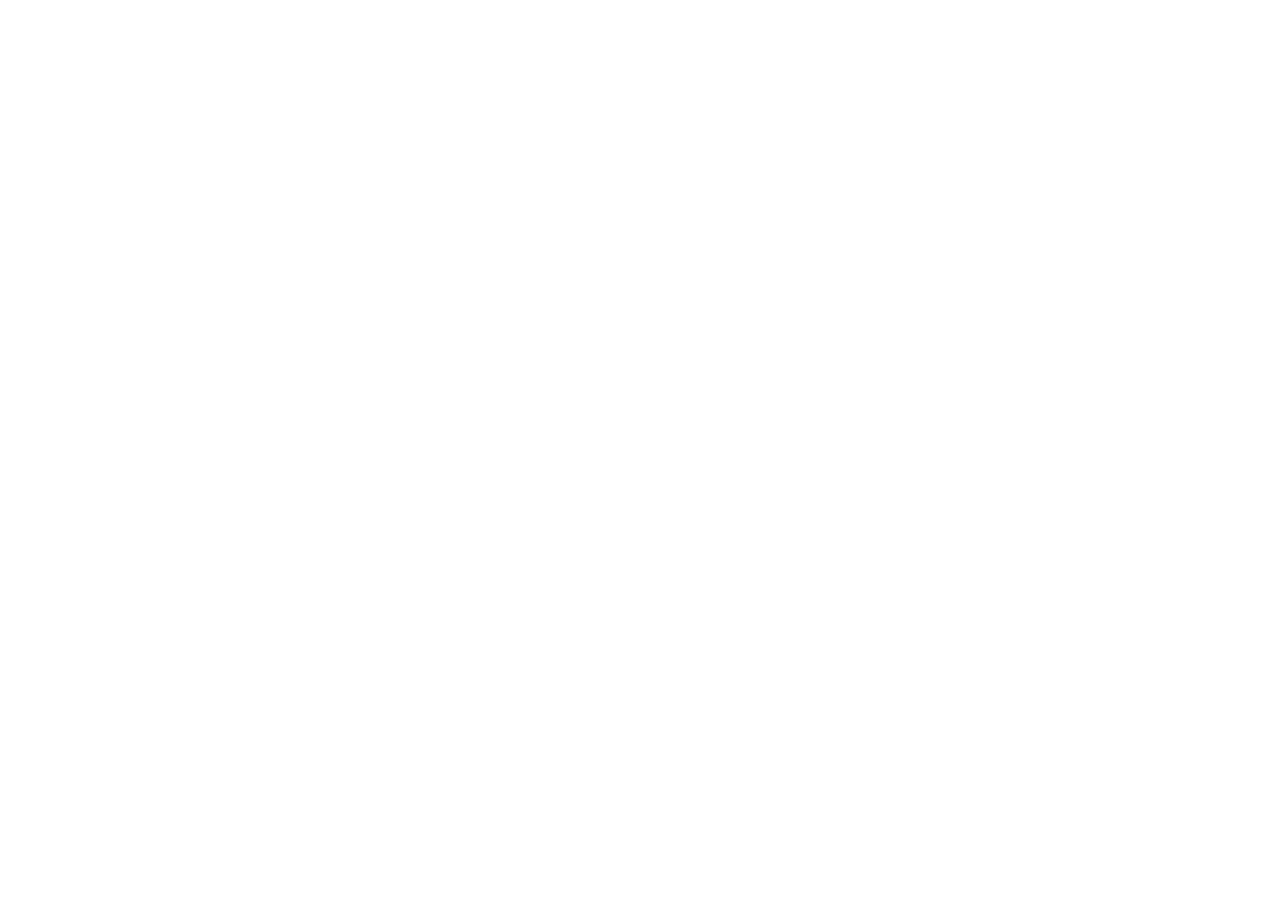
==== html/index.html @ 18e66ce0 "github changes" ====
<!DOCTYPE html>
<head>
    <title>Guest Name</title>
    <script src="./GuestName_UI.js" type="module" ></script>
    <link rel="stylesheet" href="stylesheet.css">
    <link rel="preconnect" href="https://fonts.googleapis.com">
    <link rel="preconnect" href="https://fonts.gstatic.com" crossorigin>
    <link href="https://fonts.googleapis.com/css2?family=Jersey+15&display=swap" rel="stylesheet">

</head>
<body>
    <!-- <img src="./Pictures/Lightening Icon.png" alt="rotating background" class="rotating_Background"> -->
    <div class="Xtransform_Background"> 
                
    </div>
    <section id="GuestInputSection">
        <form id="Guest_form">

        </form>
    </section>
</body>
</html>
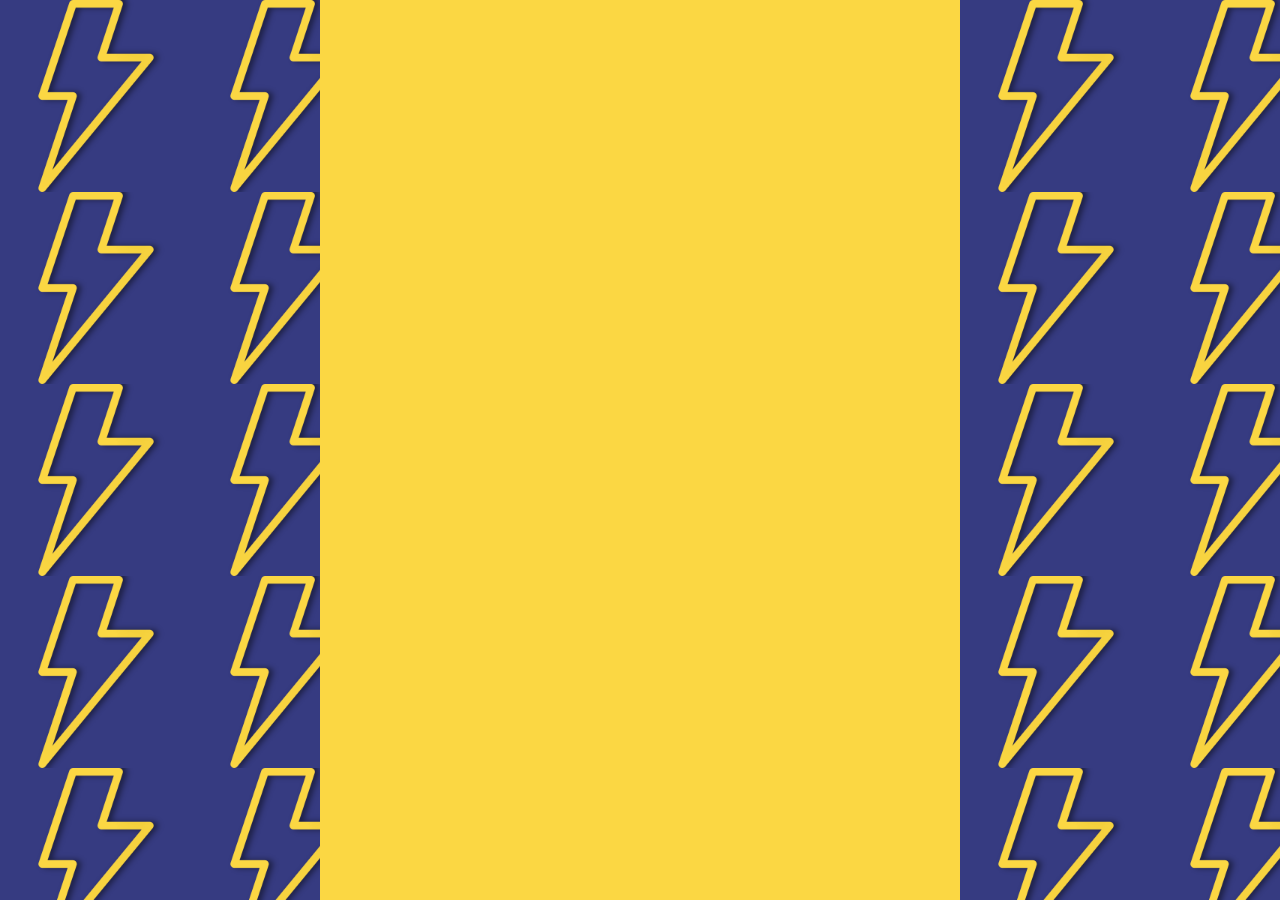
==== commit d5fc37a0: "changes to html" ====
--- a/html/index.html
+++ b/html/index.html
@@ -1,8 +1,8 @@
 <!DOCTYPE html>
 <head>
     <title>Guest Name</title>
-    <script src="./GuestName_UI.js" type="module" ></script>
-    <link rel="stylesheet" href="stylesheet.css">
+    <script src="../JS/GetGuestNameWeb/GetGuestNameWeb/GuestName_UI.js" type="module" ></script>
+    <link rel="stylesheet" href="../Css/stylesheet.css">
     <link rel="preconnect" href="https://fonts.googleapis.com">
     <link rel="preconnect" href="https://fonts.gstatic.com" crossorigin>
     <link href="https://fonts.googleapis.com/css2?family=Jersey+15&display=swap" rel="stylesheet">
--- a/Css/stylesheet.css
+++ b/Css/stylesheet.css
@@ -0,0 +1,101 @@
+:root 
+{
+    --Pokemon-Yellow-Color: #FBD743;
+    --Pokemon-Red-Col0degor: #FF1F1F;
+    --Pokemon-LightBlue-Color: #5DB9FF;
+    --Pokemon-DarkBlue-Color: #363B81;
+}
+
+body 
+{
+    margin: 0;
+    padding: 0;
+    display: flex;
+    
+    background-color: var(--Pokemon-DarkBlue-Color);
+}
+
+@keyframes transformX {
+    from {background-position-x: 0em;}
+    to {background-position-x: -20em ;}
+}
+
+/* @keyframes transformX{
+	from{background-position-y:(0)}
+	to{background-position-y: (10)}	
+} */
+
+.Xtransform_Background 
+{
+    width: 100vw;
+    height: 100vh; 
+    background-image: url('../Pictures/Lightening\ Icon_shadow.png');
+    background-size: 12em;
+    position: absolute; 
+    z-index: -1;
+    animation: transformX 30s linear infinite;
+}
+
+/* .Ytransform_Background
+{
+    animation: transformY 30s linear infinite;
+} */
+/* .rotating_Background 
+{
+    animation:spin 15s linear infinite;
+    position: absolute;
+    z-index: -1;
+} */
+
+ #GuestInputSection
+{
+    padding: -5em;
+    margin-left: auto;
+    margin-right: auto;
+    background-color: var(--Pokemon-Yellow-Color);
+    display: flex;
+    width: 50vw;
+    height: 100vh;
+    
+}
+#GuestInputSection > article
+{
+    background-color: white;
+    margin-left: auto;
+    margin-right: auto;
+    width: 35vw;
+    height: 100vh;
+
+}
+
+#GuestInputSection > article > h1
+{
+    text-align: center;
+    padding-top: 2em;
+    font-size: 3em;
+    font-family: "Jersey 15";
+    
+}
+
+#GuestInputSection > article > form
+{
+    position:absolute;
+    left: 40%;    
+}
+
+form > input {
+    width: 20em;
+    height: 2em;
+    background-color: var(--Pokemon-LightBlue-Color);
+    border: 0;
+    border-radius: .5em;
+}
+
+form > button {
+    height: 2em;
+    background-color: var(--Pokemon-DarkBlue-Color);
+    border: 0;
+    border-radius: .5em;
+    font-family: "Jersey 15";
+    color: white;
+}